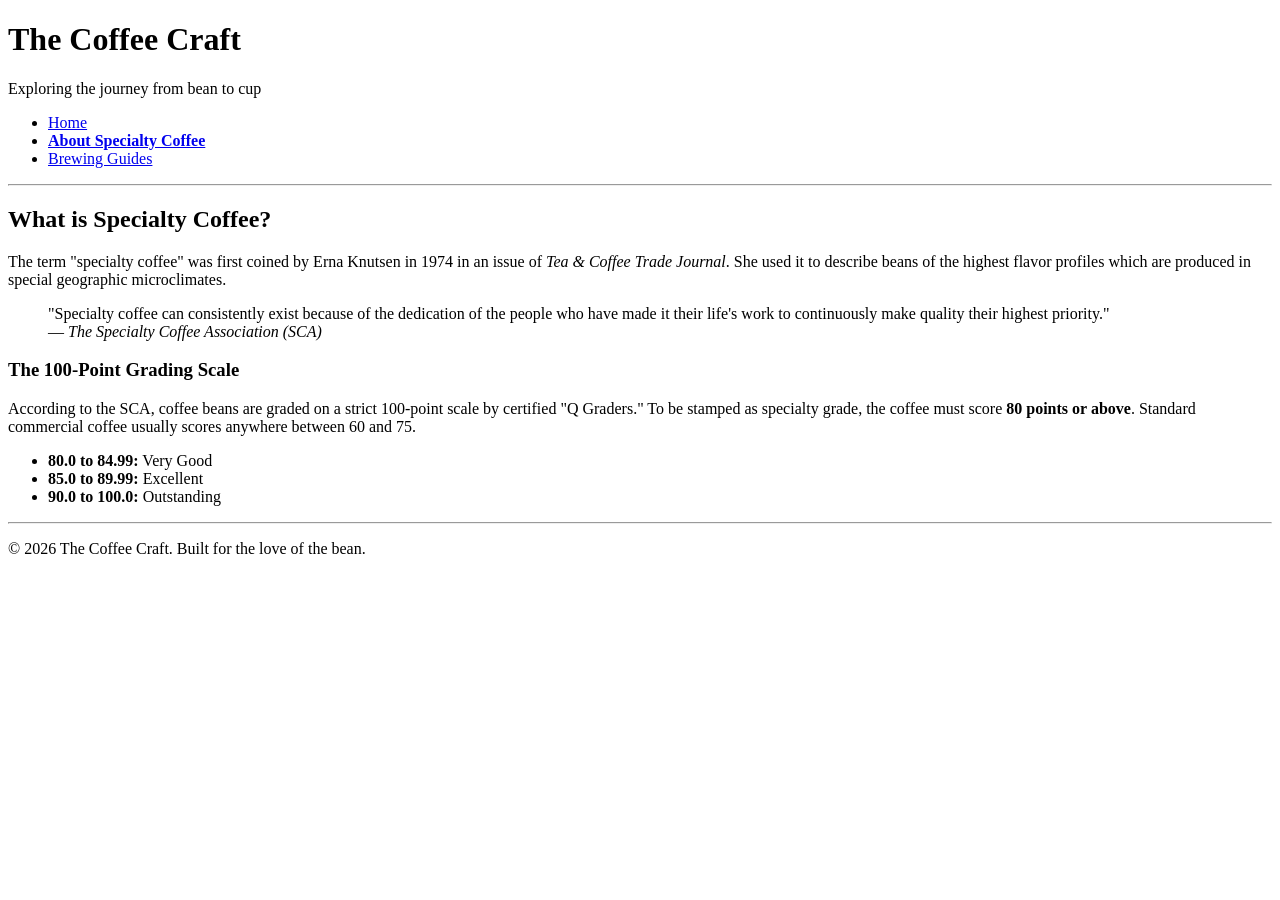
==== about.html @ f41f792e "initial commit" ====
<!DOCTYPE html>
<html lang="en">
<head>
    <meta charset="UTF-8">
    <meta name="viewport" content="width=device-width, initial-scale=1.0">
    <title>The Coffee Craft | About</title>
</head>
<body>

    <header>
        <h1>The Coffee Craft</h1>
        <p>Exploring the journey from bean to cup</p>
        <nav>
            <ul>
                <li><a href="index.html">Home</a></li>
                <li><a href="about.html"><strong>About Specialty Coffee</strong></a></li>
                <li><a href="brewing.html">Brewing Guides</a></li>
            </ul>
        </nav>
    </header>
    <hr>

    <main>
        <article>
            <h2>What is Specialty Coffee?</h2>
            <p>The term "specialty coffee" was first coined by Erna Knutsen in 1974 in an issue of <em>Tea & Coffee Trade Journal</em>. She used it to describe beans of the highest flavor profiles which are produced in special geographic microclimates.</p>
            
            <blockquote>
                "Specialty coffee can consistently exist because of the dedication of the people who have made it their life's work to continuously make quality their highest priority." 
                <br>— <em>The Specialty Coffee Association (SCA)</em>
            </blockquote>

            <h3>The 100-Point Grading Scale</h3>
            <p>According to the SCA, coffee beans are graded on a strict 100-point scale by certified "Q Graders." To be stamped as specialty grade, the coffee must score <strong>80 points or above</strong>. Standard commercial coffee usually scores anywhere between 60 and 75.</p>
            
            <ul>
                <li><strong>80.0 to 84.99:</strong> Very Good</li>
                <li><strong>85.0 to 89.99:</strong> Excellent</li>
                <li><strong>90.0 to 100.0:</strong> Outstanding</li>
            </ul>
        </article>
    </main>

    <hr>
    <footer>
        <p>&copy; 2026 The Coffee Craft. Built for the love of the bean.</p>
    </footer>

</body>
</html>
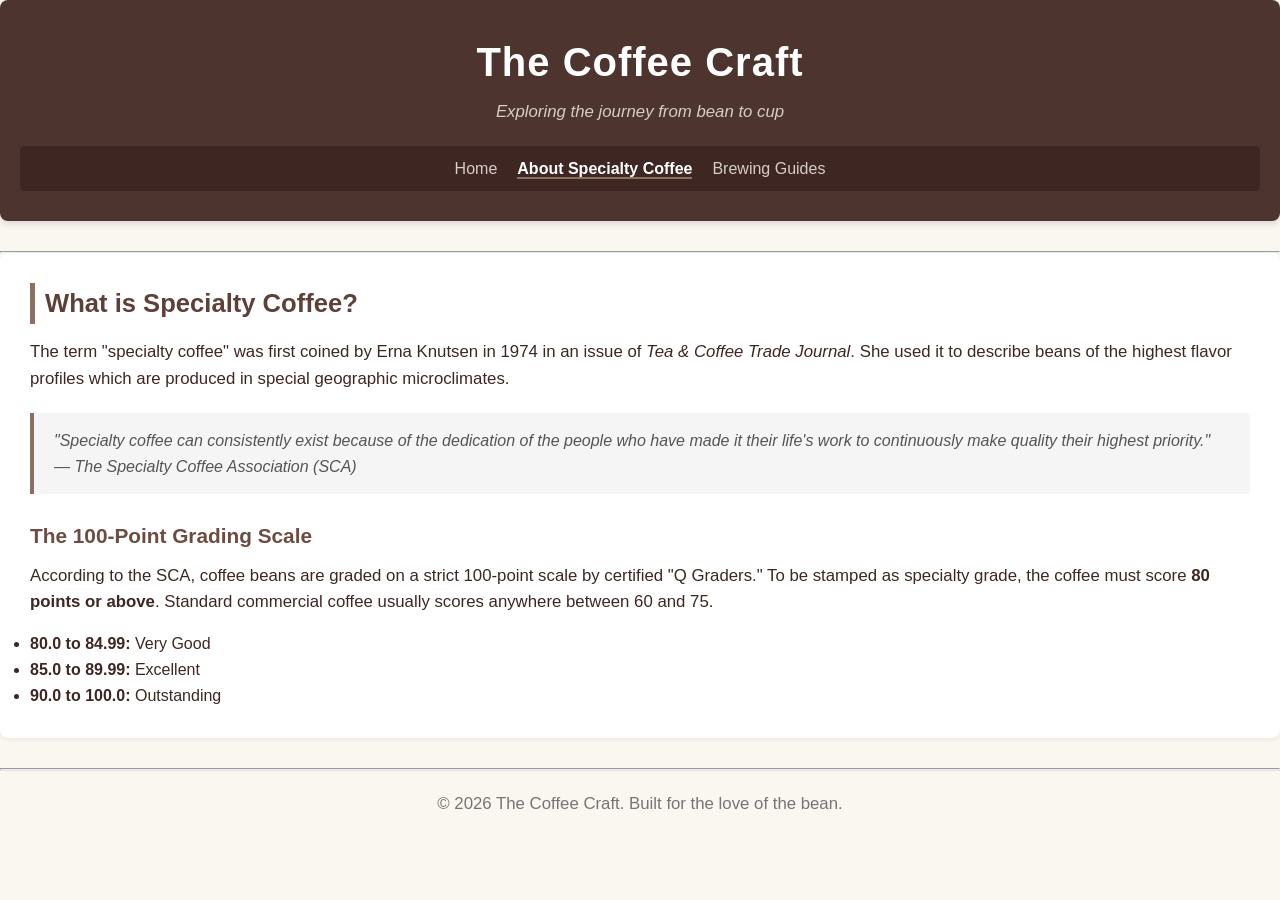
==== commit b78386c8: "added styling" ====
--- a/about.html
+++ b/about.html
@@ -4,6 +4,7 @@
     <meta charset="UTF-8">
     <meta name="viewport" content="width=device-width, initial-scale=1.0">
     <title>The Coffee Craft | About</title>
+    <link rel="stylesheet" href="style.css">
 </head>
 <body>
 
--- a/style.css
+++ b/style.css
@@ -0,0 +1,269 @@
+/* ==========================================================================
+   Global Reset, Typography, & Themes
+   ========================================================================== */
+* {
+    box-sizing: border-box;
+    margin: 0;
+    padding: 0;
+}
+
+body {
+    font-family: 'Segoe UI', Tahoma, Geneva, Verdana, sans-serif;
+    line-height: 1.6;
+    color: #3e2723; /* Deep Espresso */
+    background-color: #faf6f0; /* Soft Warm Cream */
+    padding: 0;
+}
+
+/* Layout Container */
+.container {
+    max-width: 900px;
+    margin: 0 auto;
+    padding: 20px;
+}
+
+/* ==========================================================================
+   Header & Cross-Page Navigation
+   ========================================================================== */
+header {
+    background-color: #4e342e; /* Dark Roast Brown */
+    color: #fff;
+    padding: 30px 20px;
+    text-align: center;
+    border-radius: 8px;
+    margin-bottom: 30px;
+    box-shadow: 0 4px 6px rgba(0,0,0,0.1);
+}
+
+header h1 {
+    font-size: 2.5rem;
+    margin-bottom: 5px;
+    letter-spacing: 1px;
+}
+
+header p {
+    font-style: italic;
+    color: #d7ccc8;
+    margin-bottom: 20px;
+}
+
+nav ul {
+    list-style: none;
+    display: flex;
+    justify-content: center;
+    gap: 20px;
+    background-color: #3e2723;
+    padding: 10px;
+    border-radius: 4px;
+}
+
+nav a {
+    color: #d7ccc8;
+    text-decoration: none;
+    font-weight: 500;
+    transition: color 0.3s;
+}
+
+nav a:hover, nav li a strong {
+    color: #fff;
+    border-bottom: 2px solid #8d6e63;
+}
+
+/* ==========================================================================
+   Main Structural Blocks
+   ========================================================================== */
+main {
+    background: #ffffff;
+    padding: 30px;
+    border-radius: 8px;
+    box-shadow: 0 2px 4px rgba(0,0,0,0.05);
+    margin-bottom: 30px;
+}
+
+section, article {
+    margin-bottom: 35px;
+}
+
+section:last-child, article:last-child {
+    margin-bottom: 0;
+}
+
+h2 {
+    color: #5d4037;
+    border-left: 5px solid #8d6e63;
+    padding-left: 10px;
+    margin-bottom: 15px;
+    font-size: 1.6rem;
+}
+
+h3 {
+    color: #6d4c41;
+    margin: 25px 0 10px 0;
+    font-size: 1.3rem;
+}
+
+p {
+    margin-bottom: 15px;
+    font-size: 1.05rem;
+}
+
+blockquote {
+    background-color: #f5f5f5;
+    border-left: 4px solid #8d6e63;
+    margin: 20px 0;
+    padding: 15px 20px;
+    font-style: italic;
+    color: #555;
+    border-radius: 0 4px 4px 0;
+}
+
+/* ==========================================================================
+   Data Presentation (Table)
+   ========================================================================== */
+table {
+    width: 100%;
+    border-collapse: collapse;
+    margin: 20px 0;
+    font-size: 1rem;
+}
+
+caption {
+    font-weight: bold;
+    margin-bottom: 8px;
+    color: #5d4037;
+    text-align: left;
+}
+
+th, td {
+    padding: 12px 15px;
+    text-align: left;
+    border-bottom: 1px solid #e0e0e0;
+}
+
+th {
+    background-color: #8d6e63;
+    color: white;
+    font-weight: 600;
+}
+
+tr:nth-child(even) {
+    background-color: #fcfaf7;
+}
+
+/* ==========================================================================
+   Media Optimization (Figures)
+   ========================================================================== */
+figure {
+    margin: 20px 0;
+    text-align: center;
+    background: #faf6f0;
+    padding: 15px;
+    border-radius: 6px;
+    border: 1px solid #e0e0e0;
+}
+
+figure img {
+    max-width: 100%;
+    height: auto;
+    border-radius: 4px;
+    box-shadow: 0 2px 4px rgba(0,0,0,0.1);
+}
+
+figcaption {
+    margin-top: 10px;
+    font-size: 0.9rem;
+    color: #6d4c41;
+    font-style: italic;
+}
+
+/* ==========================================================================
+   List Elements (About & Brewing Pages)
+   ========================================================================== */
+/* Coffee Bean Icon Unordered Lists */
+ul.bean-list {
+    list-style-type: none;
+    margin: 15px 0;
+    padding-left: 0;
+}
+
+ul.bean-list li {
+    position: relative;
+    padding-left: 25px;
+    margin-bottom: 10px;
+    font-size: 1.05rem;
+}
+
+ul.bean-list li::before {
+    content: "☕";
+    position: absolute;
+    left: 0;
+    top: 0;
+    font-size: 0.9rem;
+}
+
+/* Checkmark Icon Unordered Lists */
+ul.check-list {
+    list-style-type: none;
+    margin: 15px 0;
+    padding-left: 0;
+}
+
+ul.check-list li {
+    position: relative;
+    padding-left: 25px;
+    margin-bottom: 10px;
+    font-size: 1.05rem;
+}
+
+ul.check-list li::before {
+    content: "✔";
+    position: absolute;
+    left: 0;
+    top: 0;
+    color: #8d6e63;
+    font-weight: bold;
+}
+
+/* Custom Numbered Ordered Lists */
+ol.numbered-steps {
+    margin: 20px 0;
+    padding-left: 0;
+    list-style: none;
+    counter-reset: steps-counter;
+}
+
+ol.numbered-steps li {
+    counter-increment: steps-counter;
+    position: relative;
+    padding-left: 50px;
+    margin-bottom: 20px;
+    font-size: 1.05rem;
+}
+
+ol.numbered-steps li::before {
+    content: counter(steps-counter);
+    position: absolute;
+    left: 0;
+    top: 2px;
+    background-color: #8d6e63;
+    color: white;
+    font-weight: bold;
+    width: 30px;
+    height: 30px;
+    border-radius: 50%;
+    display: flex;
+    align-items: center;
+    justify-content: center;
+    font-size: 0.9rem;
+}
+
+/* ==========================================================================
+   Footer
+   ========================================================================== */
+footer {
+    text-align: center;
+    padding: 20px;
+    color: #757575;
+    font-size: 0.9rem;
+    border-top: 1px solid #e0e0e0;
+}
